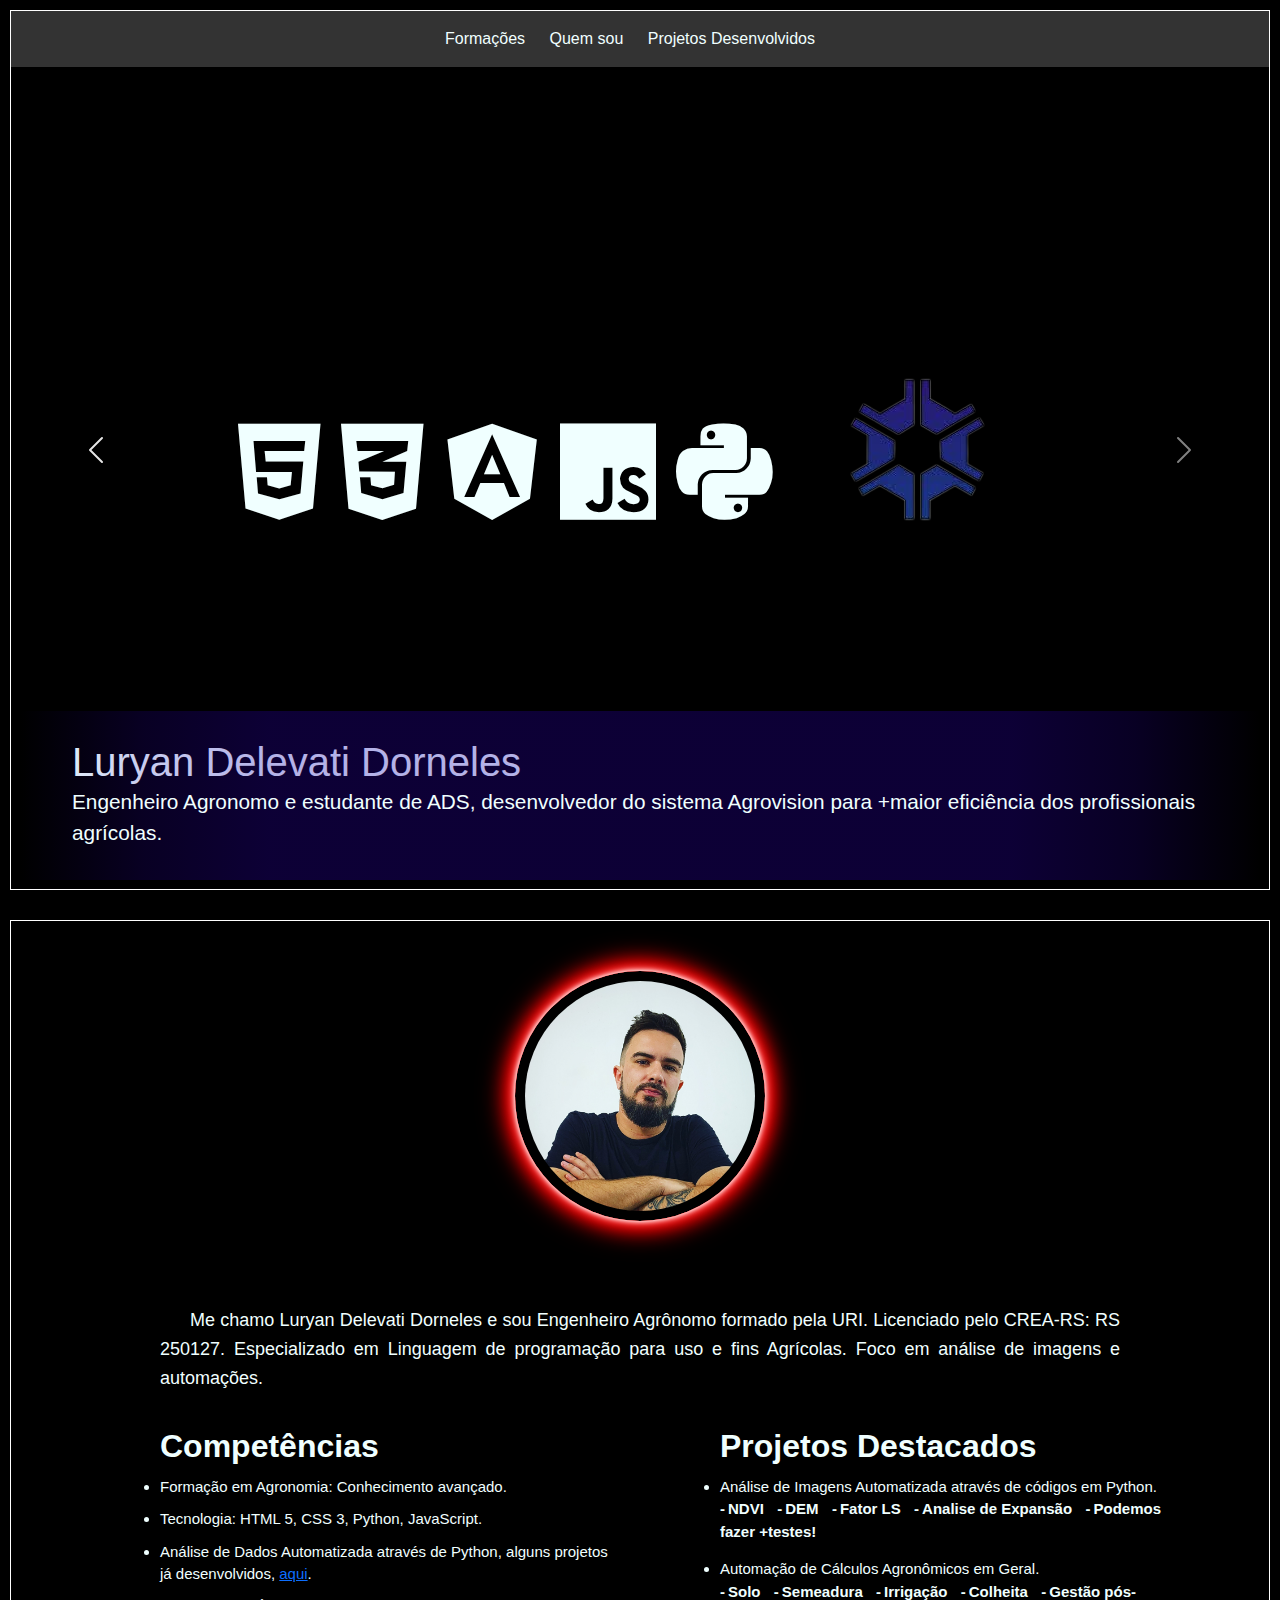
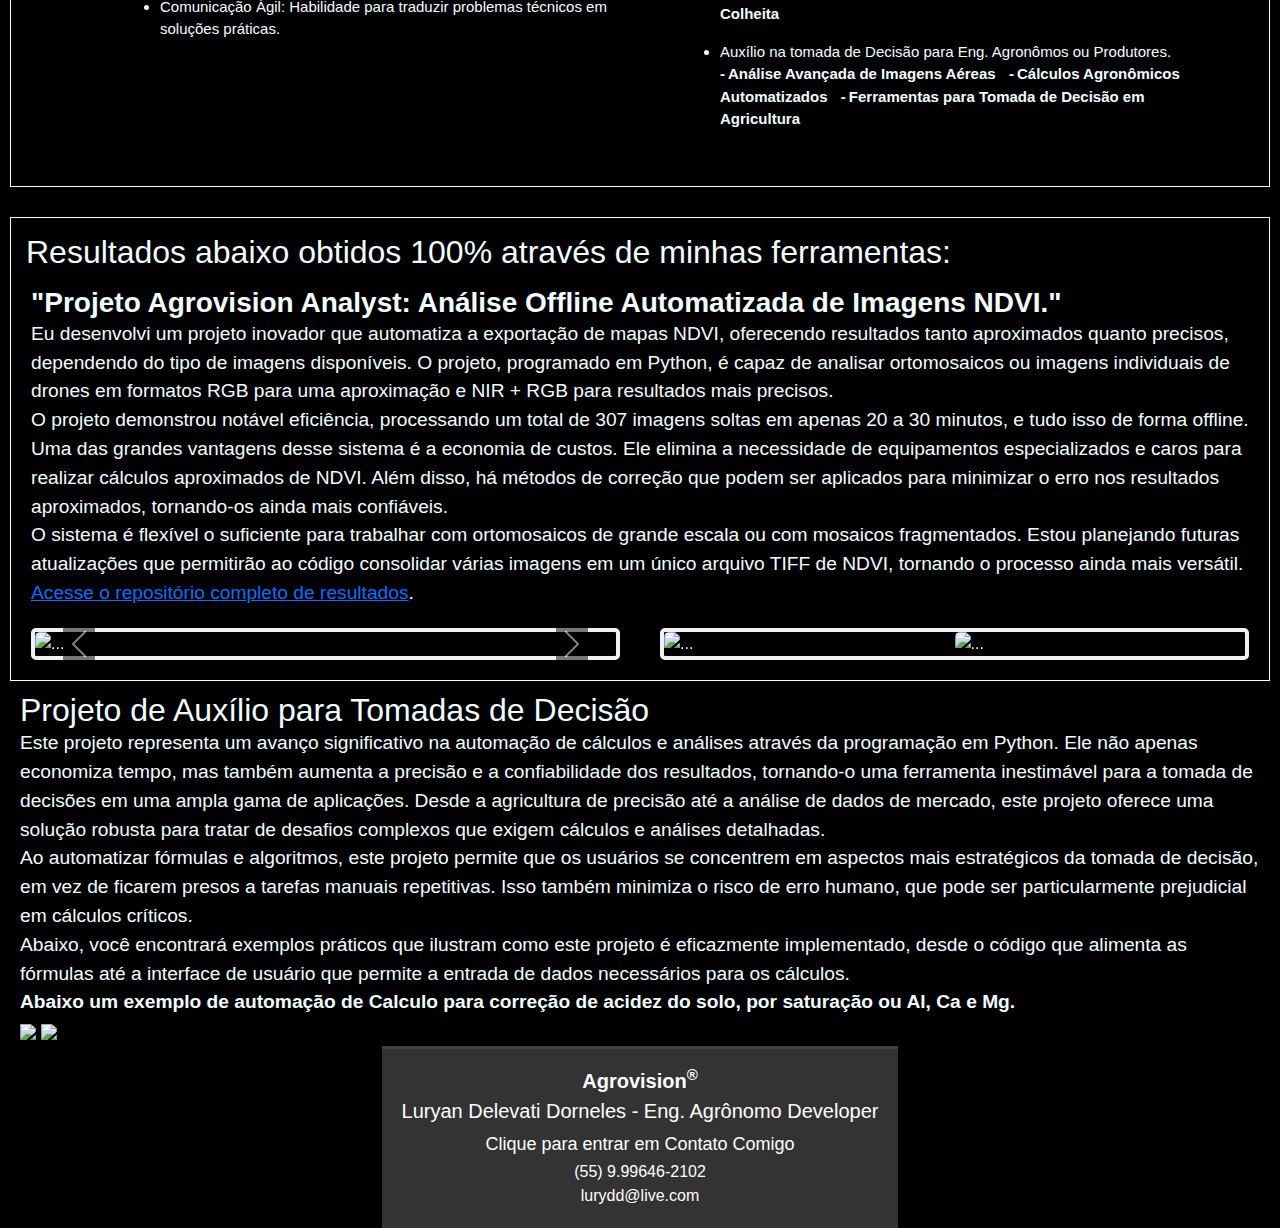
==== index.html @ 4eb5f9bc "mmm" ====
<!-- index.htlm -->
<!DOCTYPE html>
<html lang="pt-BR">
  <head>
    <meta charset="UTF-8" />
    <meta name="viewport" content="width=device-width, initial-scale=1.0" />
    <link
      rel="stylesheet"
      href="https://cdnjs.cloudflare.com/ajax/libs/font-awesome/6.0.0-beta3/css/all.min.css"
    />
    <link
      href="https://cdn.jsdelivr.net/npm/bootstrap@5.1.0/dist/css/bootstrap.min.css"
      rel="stylesheet"
    />
    <link rel="stylesheet" href="style.css" />

    <title>Luryan Delevati - Portfólio</title>
  </head>
  <body>
    <div class="page-one"></div>

    <div class="windowline">
      <header>
        <nav>
          <ul>
            <li><a href="#sobre" class="scroll-link">Formações</a></li>
            <li><a href="#project" class="scroll-link">Quem sou</a></li>
            <li><a href="#contact" class="scroll-link">Projetos Desenvolvidos</a></li>

          </ul>
        </nav>
      </header>

      <section>
        <div class="icon-container">
          <i class="fab fa-html5 icon-neon"></i>
          <i class="fab fa-css3-alt icon-neon"></i>
          <i class="fab fa-angular icon-neon"></i>
          <i class="fab fa-js icon-neon"></i>
          <i class="fa-brands fa-python icon-neon"></i>
          <img
            src="./img/agronomia2-removebg-preview.png"
            class="icon-neon img-icon specific-img"
          />
        </div>
      </section>

       <section id="sobre" class="text-section">
        <div class="apresentacao">
          <h1>Luryan Delevati Dorneles</h1>
          <p>
            Engenheiro Agronomo e estudante de ADS, desenvolvedor do sistema
            Agrovision para +maior eficiência dos profissionais agrícolas.
          </p>
          <div class="neon-wave"></div>
        </div>
      </section> 

    </div>

    <div class="windowline2" id="project">
        <div class="fotoLuryan">
            <img src="./img/IMG_20230815_183942_666.jpg" alt="" />
        </div>
        <section id="section-below">

            <div>
            <div class="nome">
              <h2 style="font-weight: bold;">Luryan Delevati Dorneles</h2>
            </div>
                <p>Me chamo Luryan Delevati Dorneles e sou Engenheiro Agrônomo formado pela URI. Licenciado pelo CREA-RS: RS 250127. Especializado em Linguagem de programação para uso e fins Agrícolas. Foco em análise de imagens e automações.</p>
            </div>
        
            <div class="midclass">
                <div class="columntext">
                    <h2 style="font-weight: bold;">Competências</h2>
                    <ul>
                        <li>Formação em Agronomia: Conhecimento avançado.</li>
                        <li>Tecnologia: HTML 5, CSS 3, Python, JavaScript.</li>
                        <li>Análise de Dados Automatizada através de Python, alguns projetos já desenvolvidos, <a href="#imageCarousel" class="scroll-link">aqui</a>.</li>
                        <li>Comunicação Ágil: Habilidade para traduzir problemas técnicos em soluções práticas.</li>
                    </ul>
                </div>

                <div class="columntext2">
                    <h2 style="font-weight: bold;">Projetos Destacados</h2>
                    <ul>
                        <li>Análise de Imagens Automatizada através de códigos em Python.</li>
                            <div class="sublist">        
                                <ul>
                                        <li>NDVI</li>
                                        <li>DEM</li>
                                        <li>Fator LS</li>
                                        <li>Analise de Expansão</li>
                                        <li>Podemos fazer +testes!</li>
                                    </ul>
                            </div>        
                        <li>Automação de Cálculos Agronômicos em Geral.</li>
                            <div class="sublist">
                                <ul>
                                    <li>Solo</li>
                                    <li>Semeadura</li>
                                    <li>Irrigação</li>
                                    <li>Colheita</li>
                                    <li>Gestão pós-Colheita</li>
                                </ul>
                            </div>
                        <li>Auxílio na tomada de Decisão para Eng. Agronômos ou Produtores.</li>
                        <div class="sublist">
                            <ul>
                                <li>Análise Avançada de Imagens Aéreas</li>
                                <li>Cálculos Agronômicos Automatizados</li>
                                <li>Ferramentas para Tomada de Decisão em Agricultura</li>
                            </ul>
                        </div>
                    </ul>
                </div>    
            </div>
          
        </section>
    </div>

    <div class="windowLine3">
      <h2>Resultados abaixo obtidos 100% através de minhas ferramentas:</h2>

      <div class="descricaoprojeto">
        <h3 style="font-weight: bold;">"Projeto Agrovision Analyst: Análise Offline Automatizada de Imagens NDVI."</h3>
        <p>Eu desenvolvi um projeto inovador que automatiza a exportação de mapas NDVI, oferecendo resultados tanto aproximados quanto precisos, dependendo do tipo de imagens disponíveis. O projeto, programado em Python, é capaz de analisar ortomosaicos ou imagens individuais de drones em formatos RGB para uma aproximação e NIR + RGB para resultados mais precisos.</p>

        <p>O projeto demonstrou notável eficiência, processando um total de 307 imagens soltas em apenas 20 a 30 minutos, e tudo isso de forma offline.</p>
        
        <p>Uma das grandes vantagens desse sistema é a economia de custos. Ele elimina a necessidade de equipamentos especializados e caros para realizar cálculos aproximados de NDVI. Além disso, há métodos de correção que podem ser aplicados para minimizar o erro nos resultados aproximados, tornando-os ainda mais confiáveis.</p>
        
        <p>O sistema é flexível o suficiente para trabalhar com ortomosaicos de grande escala ou com mosaicos fragmentados. Estou planejando futuras atualizações que permitirão ao código consolidar várias imagens em um único arquivo TIFF de NDVI, tornando o processo ainda mais versátil. <a href="https://1drv.ms/f/s!ApEcshiXArUG8mQANxQaYT2BWKyz?e=91XQ3Z" target="_blank" class="repository-link">Acesse o repositório completo de resultados</a>.</p></p>
        
      </div>

      <div class="carousel-container">
        <!-- CAROUSEL1 -->
        <div id="imageCarousel" class="carousel slide carousel-fade" data-bs-ride="carousel">
          <div class="carousel-inner">
            <!-- Imagens do Carousel 1 -->
            <div class="carousel-item active">
              <img src="https://onedrive.live.com/embed?resid=6B5029718B21C91%2114961&authkey=%21ACeH_LbEFxpsjGw&width=1984&height=1322" class="d-block w-100" alt="...">
              <div class="carousel-caption d-none d-md-block">
                <h5>Projeto Agrovision Analyst - Análise de NDVI Offline</h5>
              </div>
            </div>
            <div class="carousel-item">
              <img src="https://onedrive.live.com/embed?resid=6B5029718B21C91%2112349&authkey=%21AAh_aT6b6WyTnAA&width=5472&height=3648" class="d-block w-100" alt="...">
              <div class="carousel-caption d-none d-md-block">
                <h5>Projeto Agrovision Analyst - Análise de NDVI Offline</h5>
              </div>
            </div>
            
            <!-- Imagens do Carousel 2 agora adicionadas ao Carousel 1 -->
            <div class="carousel-item">
              <img src="https://onedrive.live.com/embed?resid=6B5029718B21C91%2114716&authkey=%21ACeH_LbEFxpsjGw&width=1984&height=1322" class="d-block w-100" alt="...">
              <div class="carousel-caption d-none d-md-block">
                <h5>Projeto Agrovision Analyst - Análise de NDVI Offline</h5>
              </div>
            </div>
            <div class="carousel-item">
              <img src="https://onedrive.live.com/embed?resid=6B5029718B21C91%2112432&authkey=%21AIEg3n6y54UBEJ0&width=5472&height=3648" class="d-block w-100" alt="...">
              <div class="carousel-caption d-none d-md-block">
                <h5>Projeto Agrovision Analyst - Análise de NDVI Offline</h5>
              </div>
            </div>
          </div>
    
          <!-- Botões de Controle -->
          <button class="carousel-control-prev" type="button" data-bs-target="#imageCarousel" data-bs-slide="prev">
            <span class="carousel-control-prev-icon" aria-hidden="true"></span>
            <span class="visually-hidden">Previous</span>
          </button>
          <button class="carousel-control-next" type="button" data-bs-target="#imageCarousel" data-bs-slide="next">
            <span class="carousel-control-next-icon" aria-hidden="true"></span>
            <span class="visually-hidden">Next</span>
          </button>
        </div>
    
        <!-- CAROUSEL2 (agora vazio para você adicionar novas imagens) -->
        <div id="imageCarousel2" class="carousel slide carousel-fade" data-bs-ride="carousel">
          <div class="carousel-inner">
            <div class="carousel-item active">
              <div class="d-flex align-items-center justify-content-center" style="height: 100%;">
                <img src="https://onedrive.live.com/embed?resid=6B5029718B21C91%2115030&authkey=%21AILgjUgndbV0l1U&width=427&height=280" class="d-block w-50" alt="...">
                <img src="https://onedrive.live.com/embed?resid=6B5029718B21C91%2115029&authkey=%21AKcJC5Lr8FjlI30&width=570&height=526" class="d-block w-50" alt="...">
              </div>
              <div class="carousel-caption d-none d-md-block">
                <h5>Projeto Auxilio para Tomadas de Decisão</h5>
              </div>
            </div>
          </div>
        </div>


    </div>
          <button
            class="carousel-control-prev"
            type="button"
            data-bs-target="#imageCarousel2"
            data-bs-slide="prev"
          >
            <span class="carousel-control-prev-icon" aria-hidden="true"></span>
            <span class="visually-hidden">Previous</span>
          </button>
          <button
            class="carousel-control-next"
            type="button"
            data-bs-target="#imageCarousel2"
            data-bs-slide="next"
          >
            <span class="carousel-control-next-icon" aria-hidden="true"></span>
            <span class="visually-hidden">Next</span>
          </button>
        </div>
      </div>



      <section class="descricaoprojeto2">
        <h2>Projeto de Auxílio para Tomadas de Decisão</h2>
        
        <p>Este projeto representa um avanço significativo na automação de cálculos e análises através da programação em Python. Ele não apenas economiza tempo, mas também aumenta a precisão e a confiabilidade dos resultados, tornando-o uma ferramenta inestimável para a tomada de decisões em uma ampla gama de aplicações. Desde a agricultura de precisão até a análise de dados de mercado, este projeto oferece uma solução robusta para tratar de desafios complexos que exigem cálculos e análises detalhadas.</p>

        <p>Ao automatizar fórmulas e algoritmos, este projeto permite que os usuários se concentrem em aspectos mais estratégicos da tomada de decisão, em vez de ficarem presos a tarefas manuais repetitivas. Isso também minimiza o risco de erro humano, que pode ser particularmente prejudicial em cálculos críticos.</p>
        
        <p>Abaixo, você encontrará exemplos práticos que ilustram como este projeto é eficazmente implementado, desde o código que alimenta as fórmulas até a interface de usuário que permite a entrada de dados necessários para os cálculos.</p>
        
        <p style="font-weight: bold;">Abaixo um exemplo de automação de Calculo para correção de acidez do solo, por saturação ou Al, Ca e Mg.</p>
     
        <img src="https://onedrive.live.com/embed?resid=6B5029718B21C91%2115030&authkey=%21AILgjUgndbV0l1U&width=427&height=280">
        <img src="https://onedrive.live.com/embed?resid=6B5029718B21C91%2115029&authkey=%21AKcJC5Lr8FjlI30&width=570&height=526" >

      </section>
      </div>

      <footer>
        <div class="footer-container" id="footer-container">
            <div class="project-name">
                <h1>Agrovision<sup>®</sup></h1>
                <p>Luryan Delevati Dorneles - Eng. Agrônomo Developer</p>
            </div>
            <div class="columntext3">
                <h2>Clique para entrar em Contato Comigo</h2>
                <ul>
                    <li><a href="https://api.whatsapp.com/send?phone=55996462102" target="_blank">(55) 9.99646-2102</a></li>
                    <li><a href="mailto:lurydd@live.com">lurydd@live.com</a></li>
                </ul>
                <div id="contact"></div>
            </div>
        </div>
    </footer>
    
    <script src="https://cdn.jsdelivr.net/npm/bootstrap@5.1.0/dist/js/bootstrap.bundle.min.js"></script>
    <script src="main.js"></script>
  </body>
</html>
---- style.css ----
/* style.css */
/* Reset de Estilos para Normalização */
body,
h1,
h2,
h3,
p,
ul,
li {
  margin: 0;
  padding: 0;
  box-sizing: border-box;
}

body {
  font-family: Arial, sans-serif;
  background-color: #000000;
  color: azure;
  margin: 0;
  padding: 0;
  display: flex;
  flex-direction: column;
  align-items: center;
  /*   overflow: hidden; */
}

header {
  background-color: #333;
  color: azure;
  text-align: center;
  padding: 1rem 0;
}

nav ul {
  list-style: none;
}

nav ul li {
  display: inline;
  margin-right: 20px;
}

nav ul li a {
  text-decoration: none;
  color: azure;
}

/* WINDOWLINE DA PAGINA 1 */
.windowline {
  margin: 10px;
  border: 1px solid #fff;
  box-sizing: border-box;
  width: calc(100% - 20px);
  height: calc(100vh - 20px);
  overflow: hidden;
}

/* ICONES */
.icon-container {
  display: flex;
  justify-content: center;
  align-items: center;
  height: calc(100vh - 40px);
}

.icon-neon {
  animation: neon-glow-icons 1.5s ease-in-out infinite alternate;
  font-size: 110px;
  margin: 10px;
  margin-bottom: 60px;
}

@keyframes neon-glow-icons {
  from {
    filter: drop-shadow(0 0 5px #fff) drop-shadow(0 0 10px red)
      drop-shadow(0 0 15px red) drop-shadow(0 0 20px red);
  }
  to {
    filter: drop-shadow(0 0 2px #fff) drop-shadow(0 0 5px red)
      drop-shadow(0 0 10px red) drop-shadow(0 0 10px red);
  }
}

/* TEXTO E EFEITO AZUL */
#sobre {
  font-size: 1.3em;
  position: absolute;
  bottom: 20px;
  left: 20px;
  padding: 2rem;
  width: calc(100% - 40px);
}

.page-one {
  display: flex;
  flex-direction: column;
}

.windowline,
#sobre {
  flex-grow: 1; 
}

.text-section {
  position: relative;
  display: flex;
  align-items: flex-end;
  justify-content: flex-start;
  padding: 2rem;
  overflow: hidden;
  box-sizing: border-box;
}

.text-section h2,
.text-section p {
  position: relative;
  z-index: 2;
}

.neon-wave {
  position: absolute;
  box-sizing: border-box;
  top: 5px;
  left: 0;
  width: 100%;
  height: 100%;
  background: linear-gradient(
    to right,
    rgba(42, 0, 178, 0),
    rgba(42, 0, 178, 0.2) 10%,
    rgba(42, 0, 178, 0.3) 20%,
    rgba(42, 0, 178, 0.3) 80%,
    rgba(42, 0, 178, 0.2) 90%,
    rgba(42, 0, 178, 0)
  );
  animation: neon-move 5s ease-in-out infinite;
  z-index: 1;
}

@keyframes neon-move {
  0% {
    transform: translateX(-100%);
  }
  100% {
    transform: translateX(100%);
  }
}

.apresentacao {
  z-index: 1;
  text-align: left;
  margin-left: 20px;
  margin-right: 20px;
  overflow: hidden;
}

/* SECTION E WINDOWLINE2 DA PAGINA 2 */
.windowline2 {
  margin: 20px;
  border: 1px solid #fff;
  box-sizing: border-box;
  width: calc(100% - 20px);
  height: auto;
  overflow: visible;
}
.nome{
  align-items: center;
  display: flex;
  justify-content: space-around;
}

#section-below {
  padding: 20px;
  max-width: 1000px;
  margin: auto;
  font-size: 18px;
}

#section-below p {
  padding: 15px 0;
  line-height: 1.6;
  text-align: justify;
  text-indent: 30px;
}
#section-below ul {
  margin-bottom: 15px;
}

.fotoLuryan {
  display: flex;
  justify-content: center;
  align-items: center;
}

.fotoLuryan img {
  max-width: 250px;
  border-radius: 12px;
  padding: 10px;
  border-radius: 150px;
  margin-top: 50px;
  margin-bottom: 50px;
  box-shadow: 0 0 5px #fff, 0 0 10px #fff, 0 0 15px red, 0 0 20px red,
    0 0 25px red, 0 0 30px red, 0 0 35px red;
}

.midclass {
    display: flex;
    justify-content: space-between;
    font-size: 22px;
}

.columntext {
    flex: 1;
    min-width: calc(50% - 20px);  
    margin-top: 20px;
    margin-bottom: 20px;
}

.columntext2 {
    flex: 1;
    min-width: calc(50% - 20px);  
    margin-top: 20px;
    margin-bottom: 20px;
    margin-left: 100px;
    font-size: 1em;
}

.columntext li, .columntext2 li {
    margin-top: 10px;
    font-size: 15px;
}

.sublist {
    font-size: 12px;  
    list-style-type: none;  
    font-weight: bold;
}

.sublist li {
    display: inline;  
    margin-right: 10px;  
    font-size: 15px;
}

.sublist li::before {
    content: '-';  
    margin-right: 3px;  
}

.columntext3 {
    display: grid;
    place-items: center;
    margin: 0;
      }

.columntext3 h2 p ul li {
    margin: 0;
  }
.columntext3 h2 {
    margin-bottom: 0;
  }
      

/* .outputgit {
    justify-content: center;
    display: flex;
    align-items: flex-end;
    padding: 100px;
    margin-left: 10px;
} */

/* WINDOWLINE3 */
.windowLine3 {
  margin: 10px;
  border: 1px solid #fff;
  box-sizing: border-box;
  width: calc(100% - 20px);
  height: calc(100% - 20px);
  overflow: hidden;
}
.windowLine3 h2 {
  margin: 15px;
}
.carousel-inner img {
  border-radius: 5px;
}
.carousel-inner img.carousel-image {
  box-shadow: 0 4px 8px rgba(0, 0, 0, 0.1);
}

.carousel-control-prev-icon,
.carousel-control-next-icon {
  background-color: black;
  padding: 5px;
}

#imageCarousel,
#imageCarousel2 {
    border: 4px solid #f1f1f1;
    border-radius: 5px; 
    box-shadow: 0 4px 8px rgba(0, 0, 0, 0.1);
     width: 50%; 
    margin: 20px;
  }
    

.carousel-control-prev-icon:hover,
.carousel-control-next-icon:hover {
  background-color: grey;
}

.carousel-container {
  display: flex;
  justify-content: space-between;
}

.descricaoprojeto {
    margin-top: 20px;
    font-size: 1.2em;
    margin: auto 20px;
  }

  /* imagens */
  .descricaoprojeto2 {
    margin-top: 20px;
    font-size: 1.2em;
    margin: auto 20px;
  }

  

/* RODAPÉ */
footer {
  background-color: #333;
  color: white;
  padding: 0;
  text-align: center;
  border-top: 3px solid #444;
  max-width: 100%; 
}

.footer-container {
  display: flex;
  flex-direction: column;
  align-items: center;
  padding: 20px;
  cursor: pointer;
  transition: background-color 0.3s ease;
  width: 100%;
}

.footer-container:hover {
  background-color: #434343; 
}

.project-name h1 {
  margin: 0;
  font-size: 20px; 
  font-weight: 600; 
}

.project-name p {
  margin: 3px 0;  
  font-size: 20px;  
}

.columntext3 h2 {
  margin: 5px 0;
  font-size: 18px; 
}

.columntext3 ul {
  list-style: none;
  padding: 0;
  margin: 0; 
}

.columntext3 ul li a {
  color: white;
  text-decoration: none;
  padding: 5px;  
  border-radius: 3px;
}

.columntext3 ul li a:hover {
  text-decoration: none;
  background-color: #555;
}


/* MEDIA QUERIES */

@media (max-width: 1024px) {
  body {
    font-size: 14px;
  }
  .icon-neon {
    font-size: 80px;
  }
  nav ul li {
    margin-right: 10px;
  }
  #section-below p {
    margin-right: 20px;
  }
  .text-section {
    overflow: hidden;
  }
}
@media (min-width: 769px) {
 .nome {
  display: none;
 }
}
@media (max-width: 768px) {
  body {
    font-size: 12px;
  }
  .icon {
    margin: 10px;
  }
  .icon-neon {
    font-size: 60px;
    margin-top: 20px;
  }
  nav ul li {
    display: block;
    margin-right: 0;
    margin-bottom: 10px;
  }
  #section-below p {
    margin-right: 20px;
    margin-top: 20px;
  }
  .text-section {
    overflow: hidden;
    font-size: 1.5em;
  }
  .windowline h2,
  .windowline p,
  .windowline2 h2,
  .windlowline2 {
    margin: 10px;
  }
  .image-container {
    flex-direction: column;
    align-items: center;
  }
  .image-wrapper {
    width: 100%;
  }
  .image-item {
    width: 100%;
  }
}

@media (max-width: 700px) {
    .icon-container {
      display: flex;
      justify-content: center;
      align-items: center;
      height: calc(100vh - 40px);
      margin-top: 10px;
      z-index: 1; 
      position: relative; 
    }
    .text-section {
      padding: 1rem;
      z-index: 2; 
      position: relative; 
      display:none;
    }
  .icon-neon {
    animation: neon-glow-icons 1.5s ease-in-out infinite alternate;
    font-size: 130px;
    margin-bottom: 250px;
  }

  .img-icon {
    animation: neon-glow-icons 1.5s ease-in-out infinite alternate;
    width: 300px;
    margin-bottom: 200px;
  }
  .icon-neon {
    font-size: 27vw;
  }

  .neon-wave {
    margin-top: 20px;
    display:none;
  }
  .midclass {
    display: block;
}
.columntext1 {
  margin-left: 20px;
}

.columntext2 {
  margin: 0 auto;
}
.carousel-container {
  display: flex;
  flex-direction: column;
  align-items: center;
}
#imageCarousel,
#imageCarousel2 {
  width: 100%;
}
.image-container {
  flex-direction: column;
  align-items: center;
}
.image-wrapper {
  width: 100%;
}
.image-item {
  width: 100%;
}
}

@media (max-width: 550px) {
    .text-section {
      padding: 1rem;
      z-index: 2;
      position: relative;
      display: none;
    }
    #sobre {
      display: none;
    }

    .icon-neon {
        animation: neon-glow-icons 1.5s ease-in-out infinite alternate;
        font-size: 10em;
        margin-bottom: 250px;
    }
    .neon-wave{
      display: none;
    }

    .img-icon {
        animation: neon-glow-icons 1.5s ease-in-out infinite alternate;
        width: 2em;
        margin-bottom: 200px;
    }
    .icon-container {
      display: flex;
      justify-content: center;
      align-items: center;
      height: calc(100vh - 40px);
      margin-top: 10px;
      z-index: 1; 
      position: relative; 
      }
    .midclass {
        display: block;
    }
    .columntext1 {
      margin-left: 20px; 
    }
    
    .columntext2 {
      margin: 0 auto; 
    }
    .carousel-container {
      display: flex;
      flex-direction: column;
      align-items: center;
  }
    #imageCarousel,
    #imageCarousel2 {
      width: 100%;
}
.image-container {
  flex-direction: column;
  align-items: center;
}
.image-wrapper {
  width: 100%;
}
.image-item {
  width: 100%;
}
}

@media (max-height: 420px) {
  /* Estilos para telas com altura máxima de 300px */
  .icon-container {
    display: flex;
    justify-content: space-between;
    align-items: center;
    height: calc(100vh - 40px);
    margin-top: 10px;
    margin-bottom: 10px;
    position: relative; 
  }
  #sobre {
    display: none;
  }
  .text-section{
    z-index: 0;
    display: none;
  }
  .apresentacao {
    margin-top: 20px;
  }
  .neon-wave {
    margin-top: 60px;
    display: none;
  }
  .midclass {
    display: block;
  }
  .columntext1 {
    margin-left: 20px; 
  }
  
  .columntext2 {
    margin: 0 auto; 
  }
  .carousel-container {
    display: flex;
    flex-direction: column;
    align-items: center;
}
  #imageCarousel,
  #imageCarousel2 {
    width: 100%;
}
.image-container {
  flex-direction: column;
  align-items: center;
}
.image-wrapper {
  width: 100%;
}
.image-item {
  width: 100%;
}
}
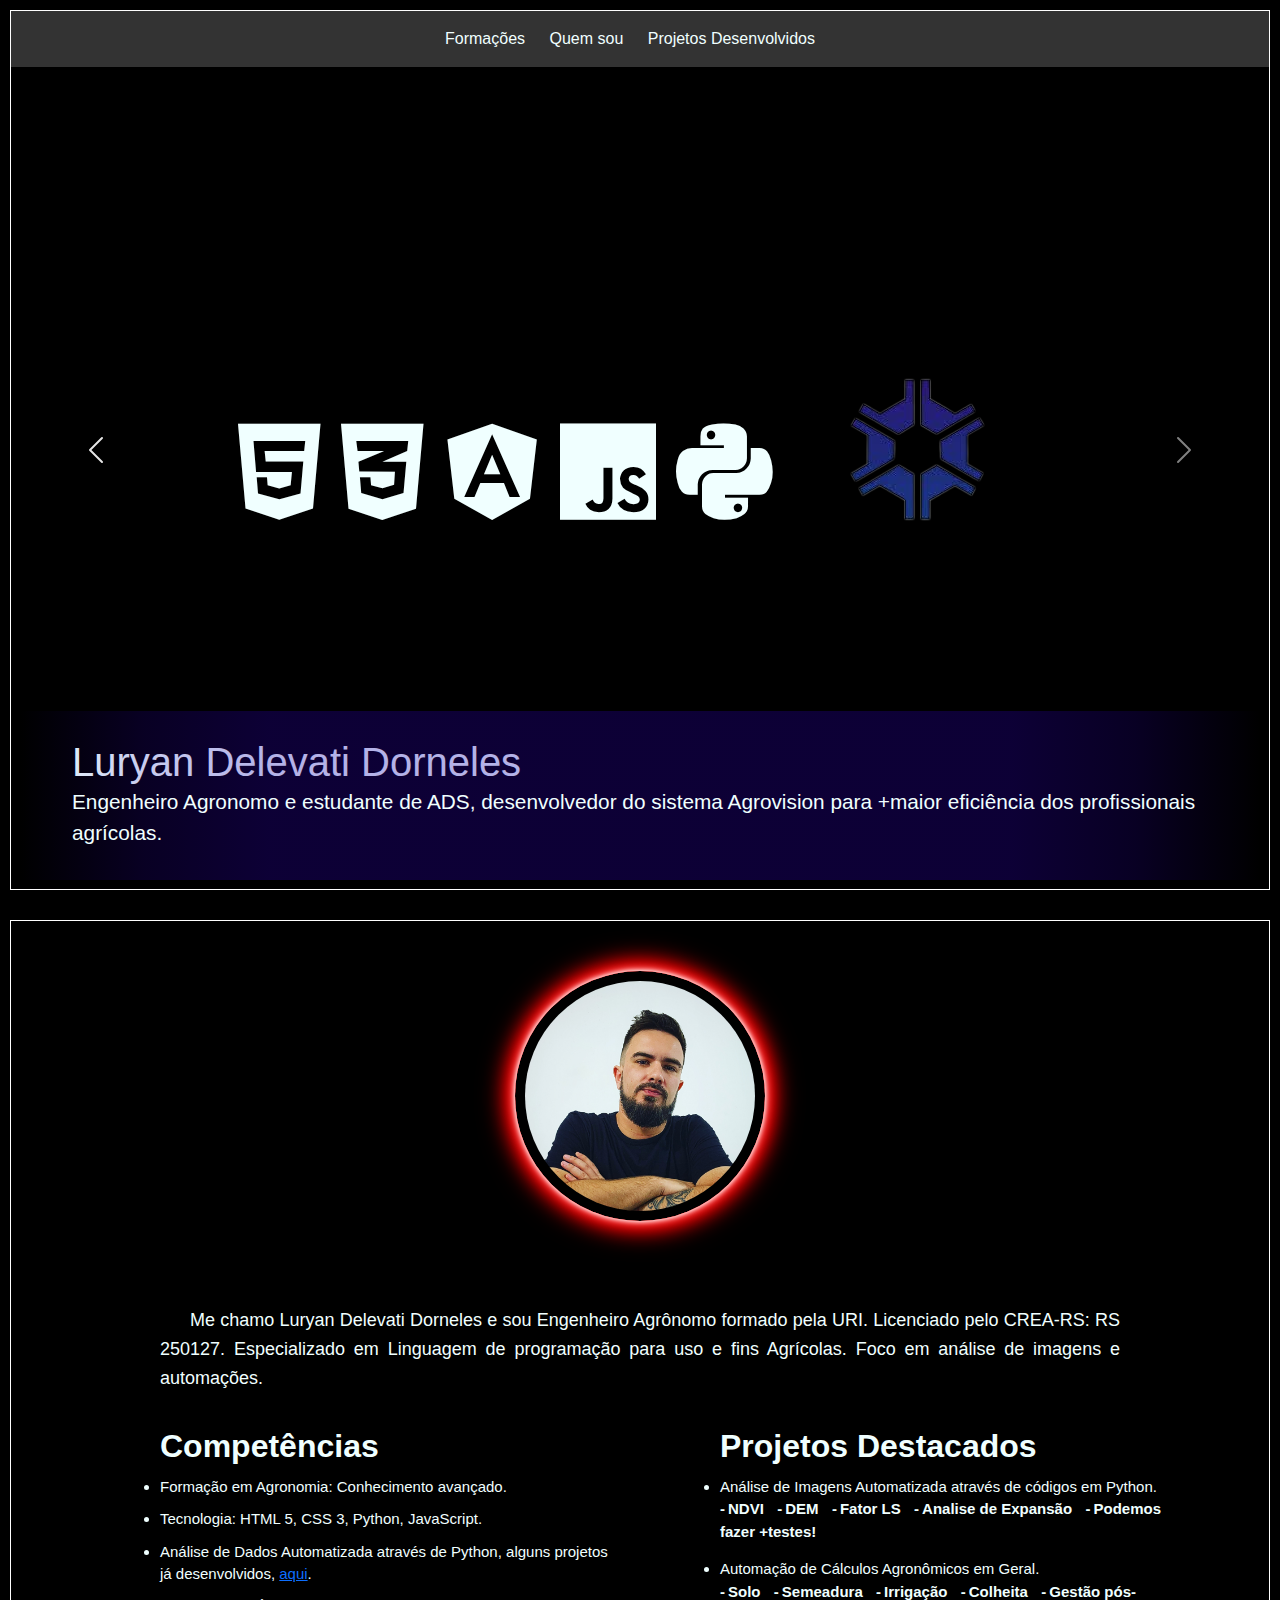
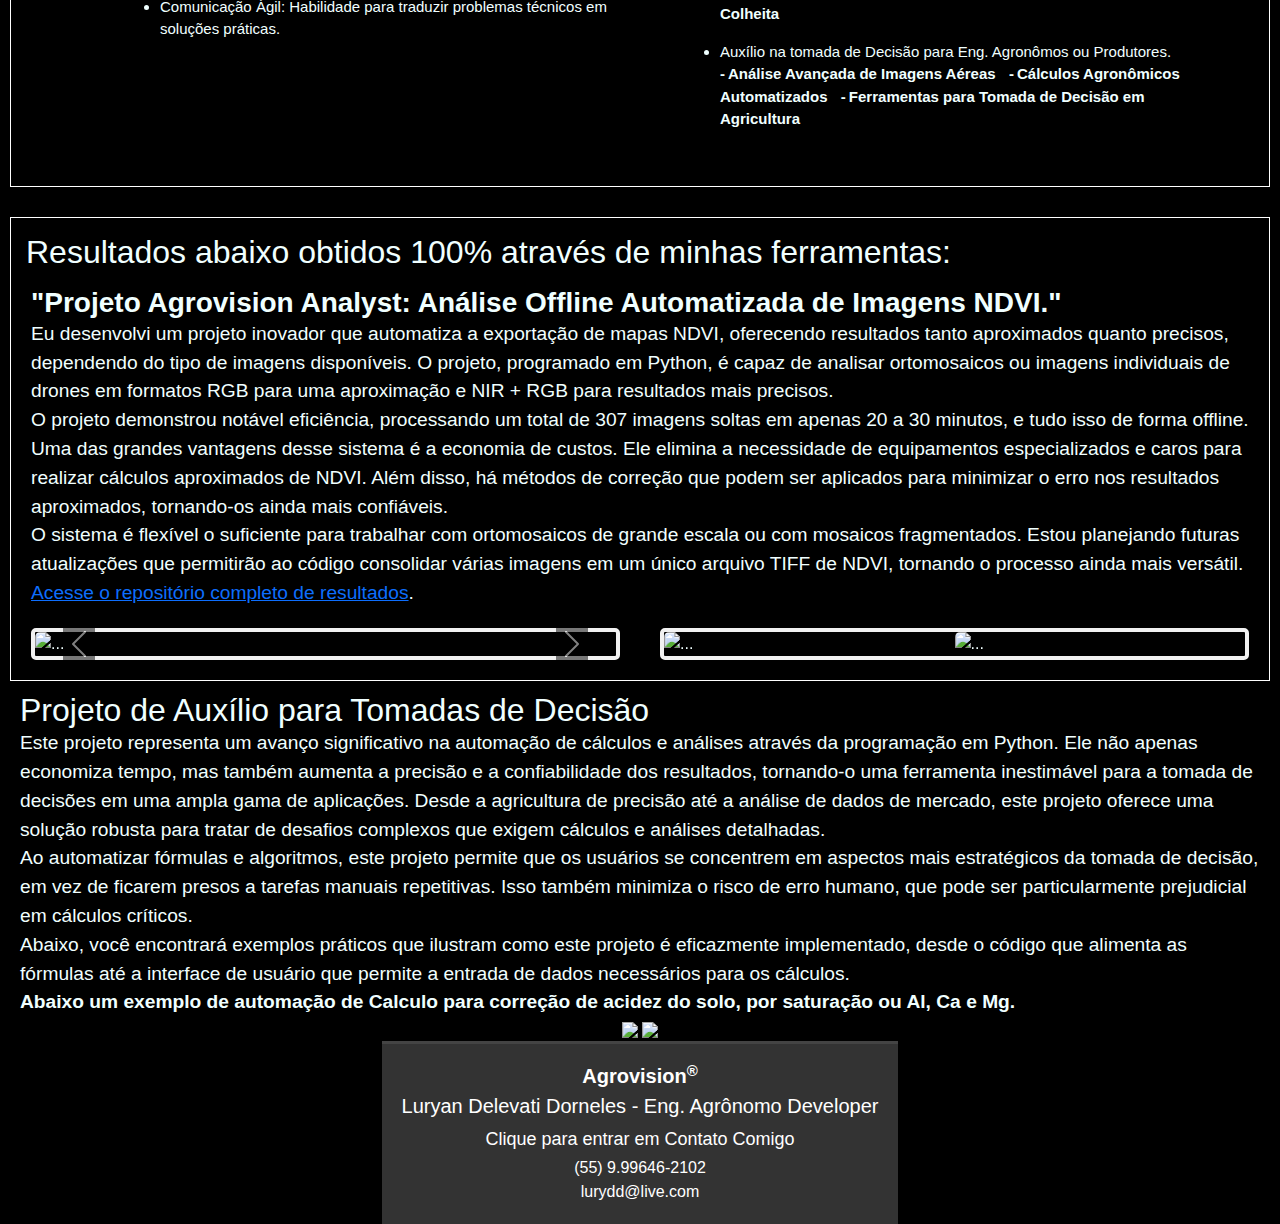
==== commit 0f5539fa: "mmm" ====
--- a/index.html
+++ b/index.html
@@ -229,11 +229,13 @@
         <p>Abaixo, você encontrará exemplos práticos que ilustram como este projeto é eficazmente implementado, desde o código que alimenta as fórmulas até a interface de usuário que permite a entrada de dados necessários para os cálculos.</p>
         
         <p style="font-weight: bold;">Abaixo um exemplo de automação de Calculo para correção de acidez do solo, por saturação ou Al, Ca e Mg.</p>
-     
+    
+      </section>
+      </div>
+
+      <div>
         <img src="https://onedrive.live.com/embed?resid=6B5029718B21C91%2115030&authkey=%21AILgjUgndbV0l1U&width=427&height=280">
         <img src="https://onedrive.live.com/embed?resid=6B5029718B21C91%2115029&authkey=%21AKcJC5Lr8FjlI30&width=570&height=526" >
-
-      </section>
       </div>
 
       <footer>
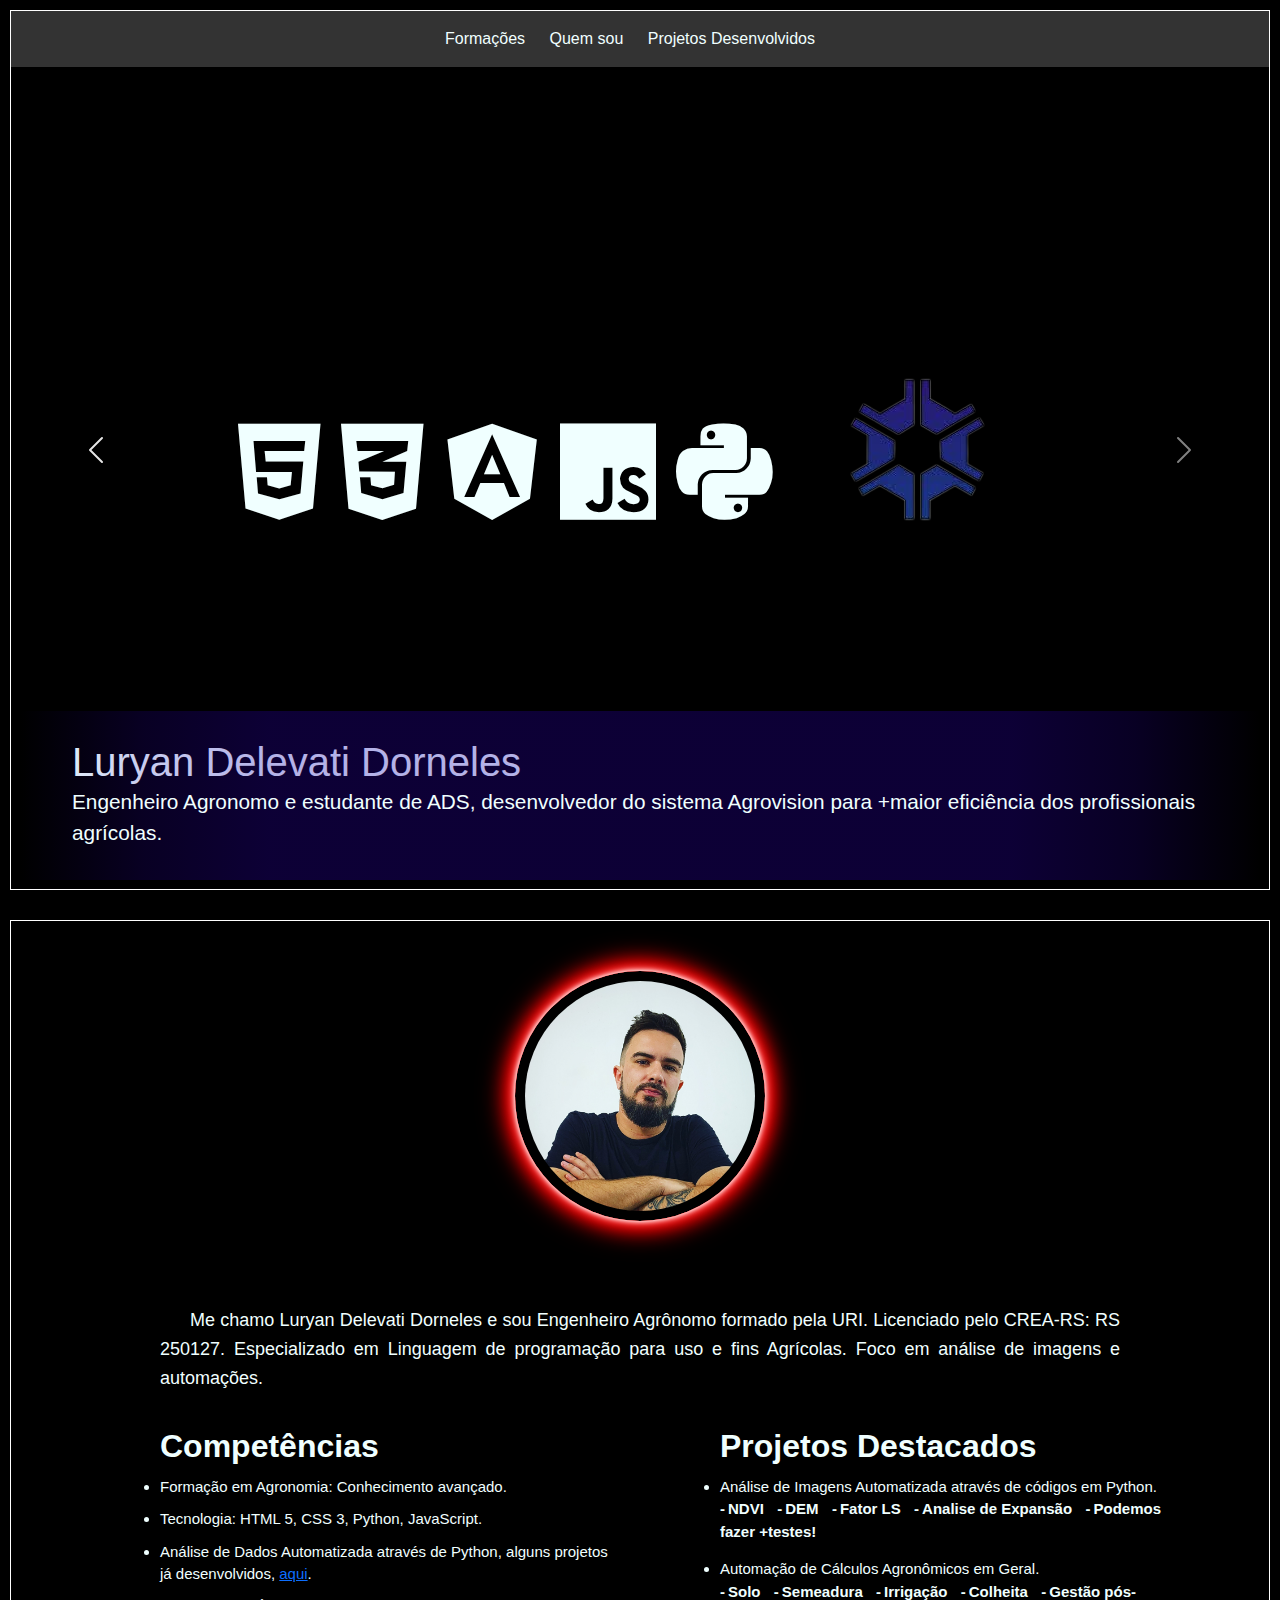
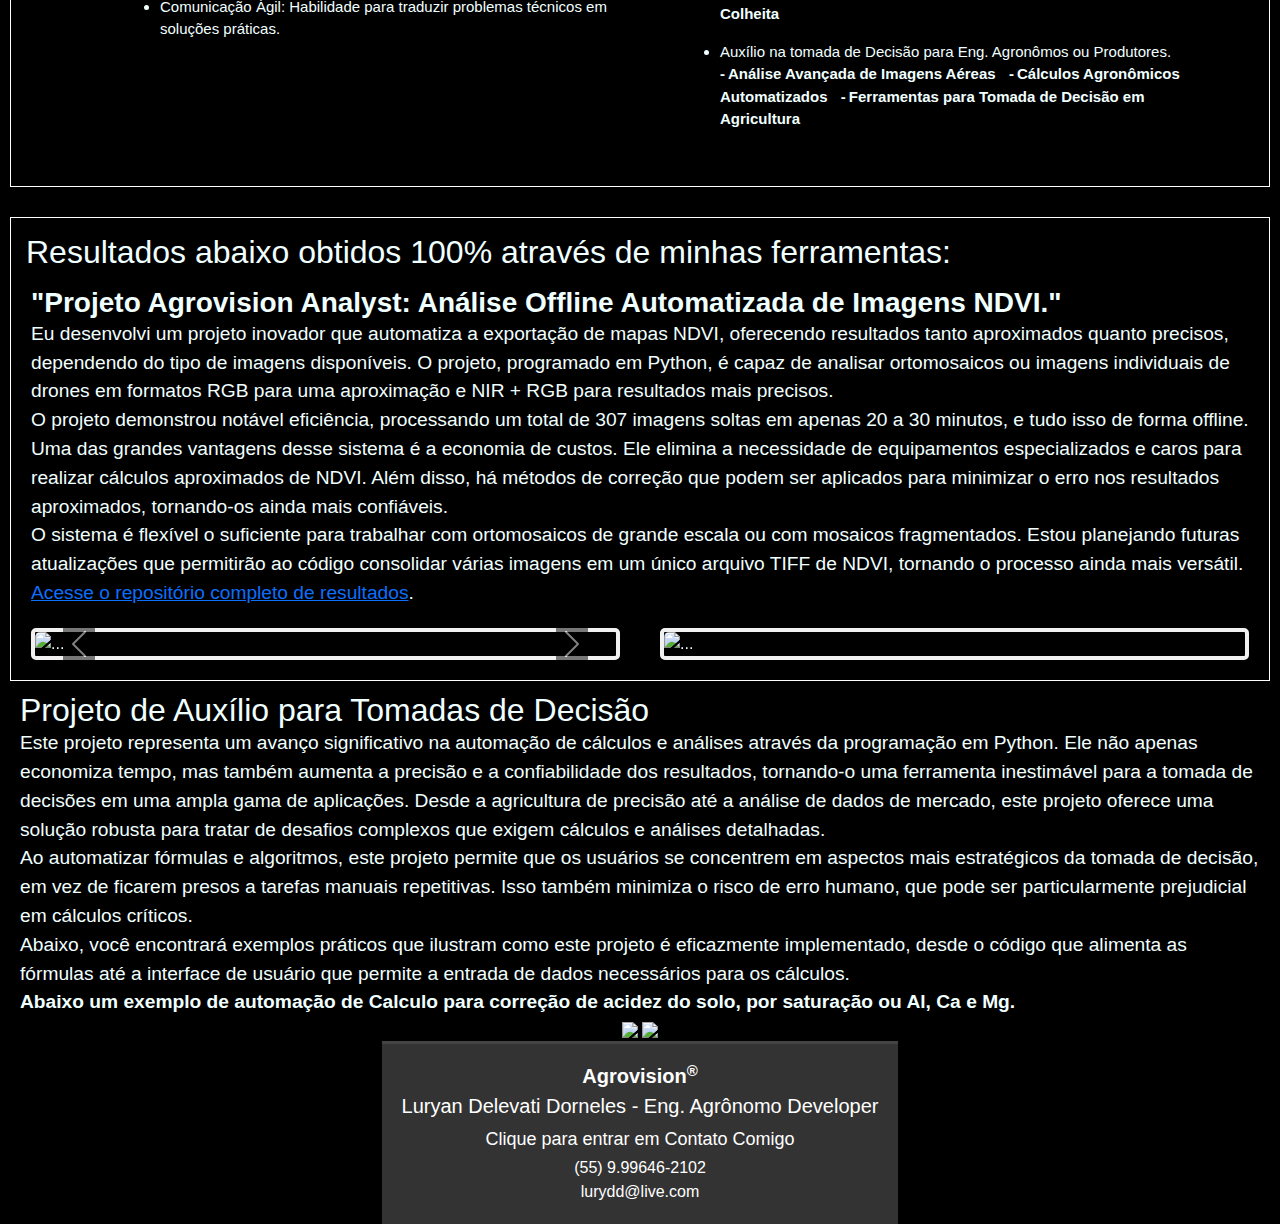
==== commit a14b9f32: "aaaab" ====
--- a/index.html
+++ b/index.html
@@ -152,20 +152,6 @@
                 <h5>Projeto Agrovision Analyst - Análise de NDVI Offline</h5>
               </div>
             </div>
-            
-            <!-- Imagens do Carousel 2 agora adicionadas ao Carousel 1 -->
-            <div class="carousel-item">
-              <img src="https://onedrive.live.com/embed?resid=6B5029718B21C91%2114716&authkey=%21ACeH_LbEFxpsjGw&width=1984&height=1322" class="d-block w-100" alt="...">
-              <div class="carousel-caption d-none d-md-block">
-                <h5>Projeto Agrovision Analyst - Análise de NDVI Offline</h5>
-              </div>
-            </div>
-            <div class="carousel-item">
-              <img src="https://onedrive.live.com/embed?resid=6B5029718B21C91%2112432&authkey=%21AIEg3n6y54UBEJ0&width=5472&height=3648" class="d-block w-100" alt="...">
-              <div class="carousel-caption d-none d-md-block">
-                <h5>Projeto Agrovision Analyst - Análise de NDVI Offline</h5>
-              </div>
-            </div>
           </div>
     
           <!-- Botões de Controle -->
@@ -180,37 +166,29 @@
         </div>
     
         <!-- CAROUSEL2 (agora vazio para você adicionar novas imagens) -->
-        <div id="imageCarousel2" class="carousel slide carousel-fade" data-bs-ride="carousel">
-          <div class="carousel-inner">
-            <div class="carousel-item active">
-              <div class="d-flex align-items-center justify-content-center" style="height: 100%;">
-                <img src="https://onedrive.live.com/embed?resid=6B5029718B21C91%2115030&authkey=%21AILgjUgndbV0l1U&width=427&height=280" class="d-block w-50" alt="...">
-                <img src="https://onedrive.live.com/embed?resid=6B5029718B21C91%2115029&authkey=%21AKcJC5Lr8FjlI30&width=570&height=526" class="d-block w-50" alt="...">
-              </div>
-              <div class="carousel-caption d-none d-md-block">
-                <h5>Projeto Auxilio para Tomadas de Decisão</h5>
-              </div>
-            </div>
+    <div id="imageCarousel2" class="carousel slide carousel-fade" data-bs-ride="carousel">
+      <div class="carousel-inner">
+        <div class="carousel-item active">
+          <img src="https://onedrive.live.com/embed?resid=6B5029718B21C91%2114716&authkey=%21ACeH_LbEFxpsjGw&width=1984&height=1322" class="d-block w-100" alt="...">
+          <div class="carousel-caption d-none d-md-block">
+            <h5>Projeto Agrovision Analyst - Análise de NDVI Offline</h5>
           </div>
         </div>
-
-
+        <div class="carousel-item">
+          <img src="https://onedrive.live.com/embed?resid=6B5029718B21C91%2112432&authkey=%21AIEg3n6y54UBEJ0&width=5472&height=3648" class="d-block w-100" alt="...">
+          <div class="carousel-caption d-none d-md-block">
+            <h5>Projeto Agrovision Analyst - Análise de NDVI Offline</h5>
+          </div>
+        </div>
+      </div>
     </div>
-          <button
-            class="carousel-control-prev"
-            type="button"
-            data-bs-target="#imageCarousel2"
-            data-bs-slide="prev"
-          >
+
+        </div>
+          <button class="carousel-control-prev" type="button" data-bs-target="#imageCarousel2" data-bs-slide="prev">
             <span class="carousel-control-prev-icon" aria-hidden="true"></span>
             <span class="visually-hidden">Previous</span>
           </button>
-          <button
-            class="carousel-control-next"
-            type="button"
-            data-bs-target="#imageCarousel2"
-            data-bs-slide="next"
-          >
+          <button class="carousel-control-next" type="button" data-bs-target="#imageCarousel2" data-bs-slide="next">
             <span class="carousel-control-next-icon" aria-hidden="true"></span>
             <span class="visually-hidden">Next</span>
           </button>
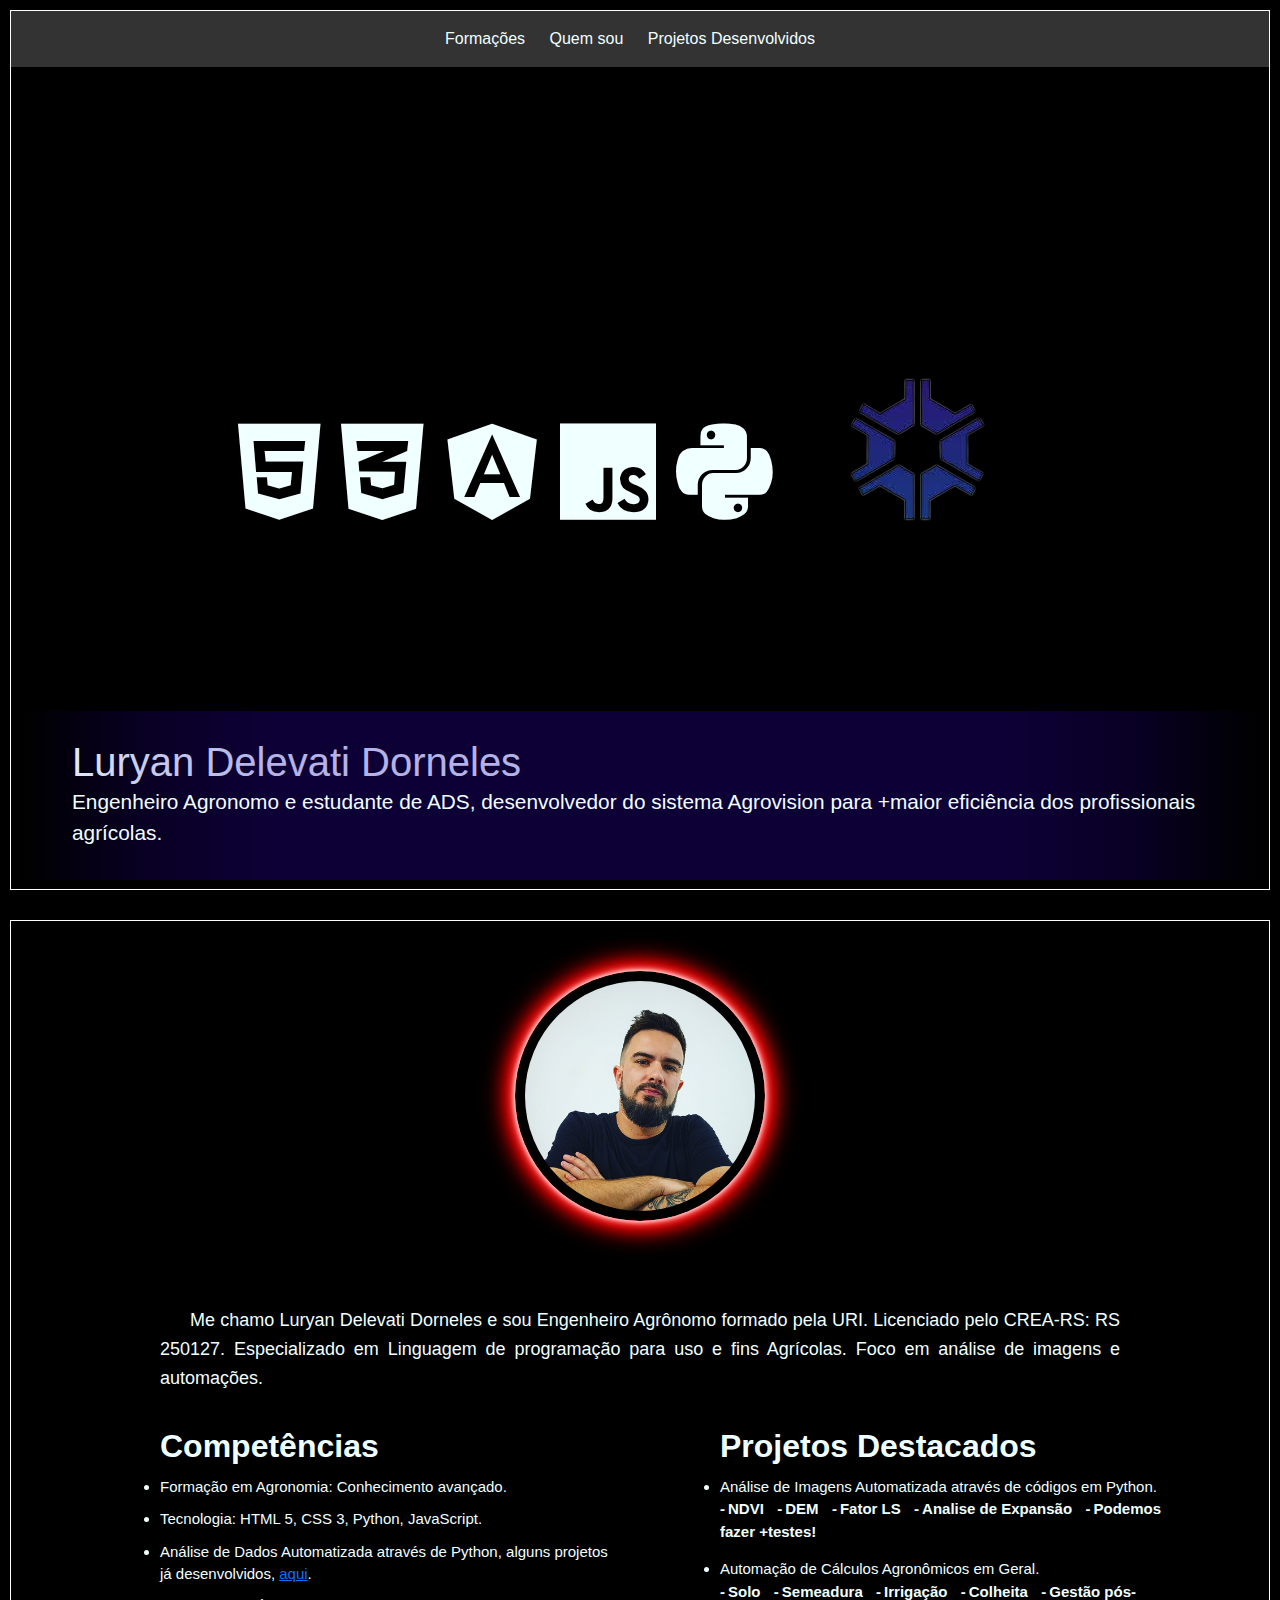
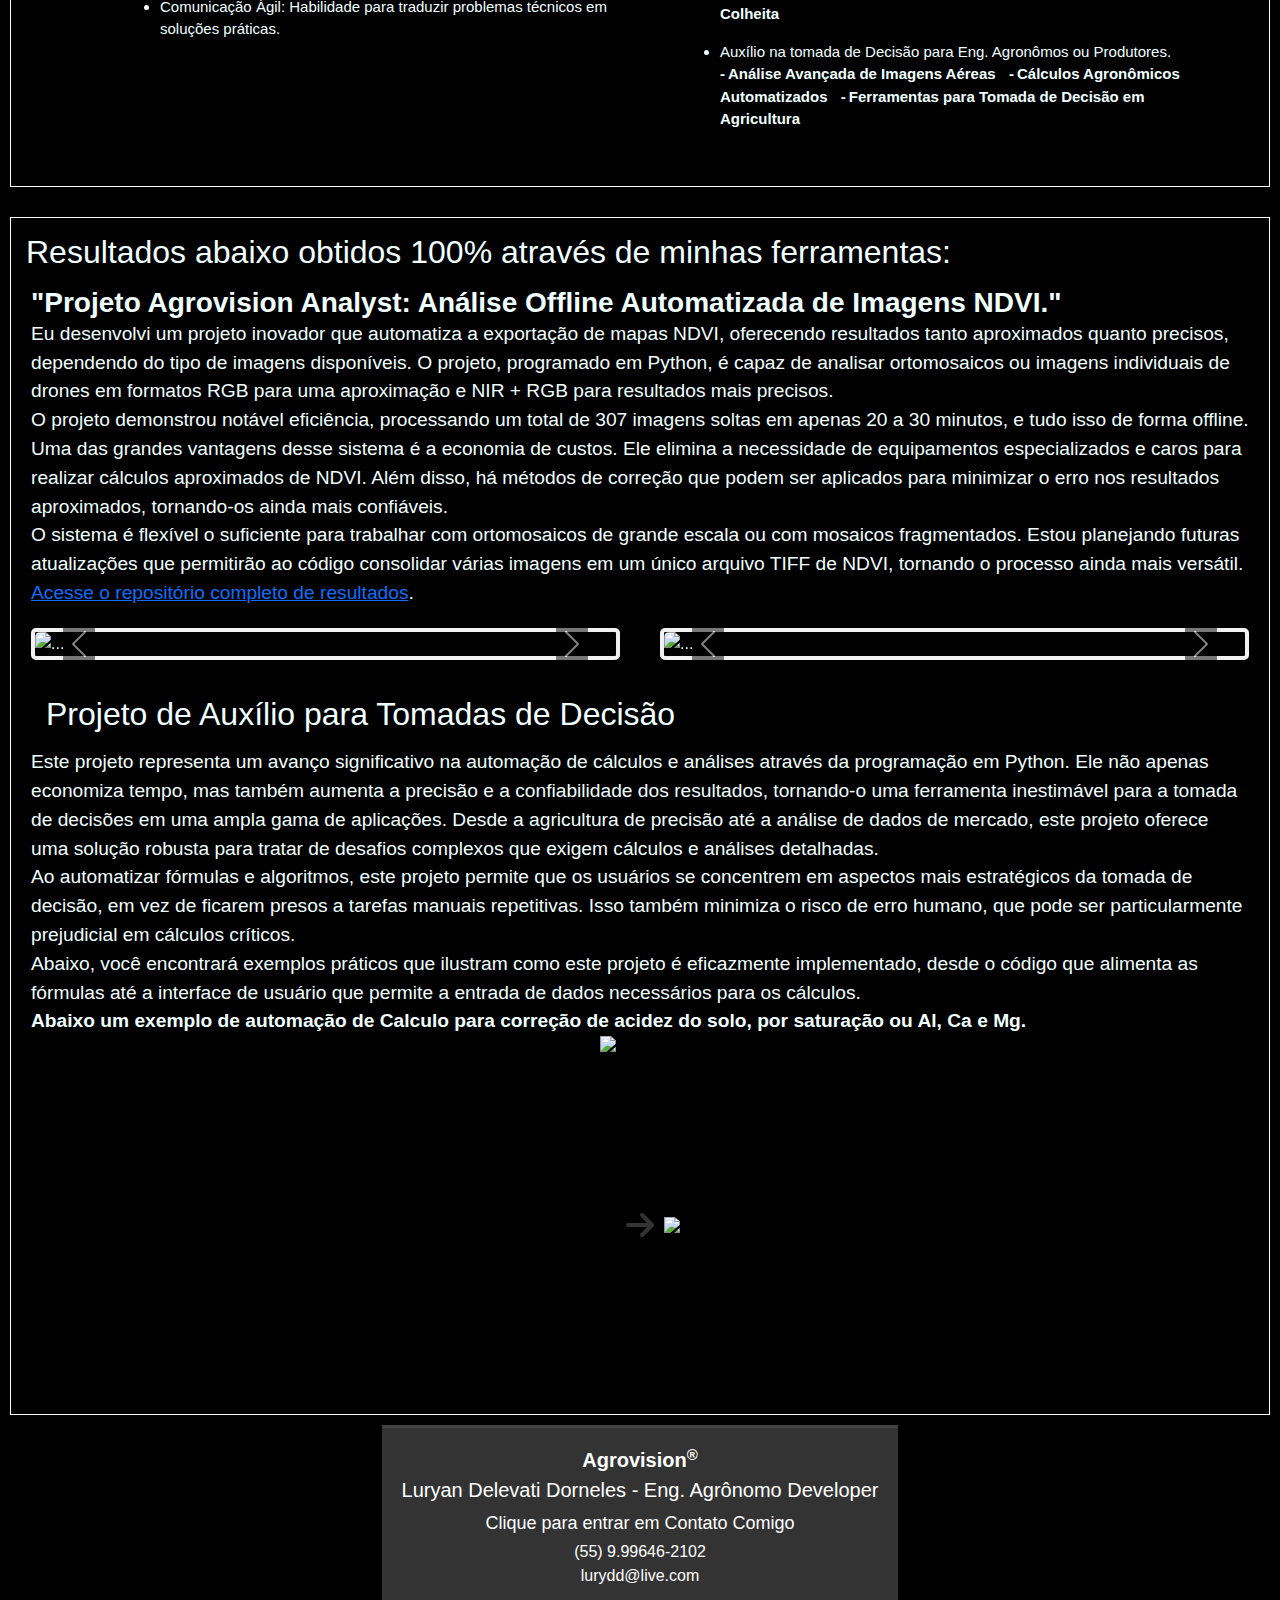
==== commit 4747fe4a: "final version" ====
--- a/index.html
+++ b/index.html
@@ -166,24 +166,21 @@
         </div>
     
         <!-- CAROUSEL2 (agora vazio para você adicionar novas imagens) -->
-    <div id="imageCarousel2" class="carousel slide carousel-fade" data-bs-ride="carousel">
-      <div class="carousel-inner">
-        <div class="carousel-item active">
-          <img src="https://onedrive.live.com/embed?resid=6B5029718B21C91%2114716&authkey=%21ACeH_LbEFxpsjGw&width=1984&height=1322" class="d-block w-100" alt="...">
-          <div class="carousel-caption d-none d-md-block">
-            <h5>Projeto Agrovision Analyst - Análise de NDVI Offline</h5>
+        <div id="imageCarousel2" class="carousel slide carousel-fade" data-bs-ride="carousel">
+          <div class="carousel-inner">
+            <div class="carousel-item active">
+              <img src="https://onedrive.live.com/embed?resid=6B5029718B21C91%2114716&authkey=%21ACeH_LbEFxpsjGw&width=1984&height=1322" class="d-block w-100" alt="...">
+              <div class="carousel-caption d-none d-md-block">
+                <h5>Projeto Agrovision Analyst - Análise de NDVI Offline</h5>
+              </div>
+            </div>
+            <div class="carousel-item">
+              <img src="https://onedrive.live.com/embed?resid=6B5029718B21C91%2112432&authkey=%21AIEg3n6y54UBEJ0&width=5472&height=3648" class="d-block w-100" alt="...">
+              <div class="carousel-caption d-none d-md-block">
+                <h5>Projeto Agrovision Analyst - Análise de NDVI Offline</h5>
+              </div>
+            </div>
           </div>
-        </div>
-        <div class="carousel-item">
-          <img src="https://onedrive.live.com/embed?resid=6B5029718B21C91%2112432&authkey=%21AIEg3n6y54UBEJ0&width=5472&height=3648" class="d-block w-100" alt="...">
-          <div class="carousel-caption d-none d-md-block">
-            <h5>Projeto Agrovision Analyst - Análise de NDVI Offline</h5>
-          </div>
-        </div>
-      </div>
-    </div>
-
-        </div>
           <button class="carousel-control-prev" type="button" data-bs-target="#imageCarousel2" data-bs-slide="prev">
             <span class="carousel-control-prev-icon" aria-hidden="true"></span>
             <span class="visually-hidden">Previous</span>
@@ -195,8 +192,6 @@
         </div>
       </div>
 
-
-
       <section class="descricaoprojeto2">
         <h2>Projeto de Auxílio para Tomadas de Decisão</h2>
         
@@ -208,13 +203,15 @@
         
         <p style="font-weight: bold;">Abaixo um exemplo de automação de Calculo para correção de acidez do solo, por saturação ou Al, Ca e Mg.</p>
     
+        <div class="image-container-final">
+          <img class="image-final" src="https://onedrive.live.com/embed?resid=6B5029718B21C91%2115030&authkey=%21AILgjUgndbV0l1U&width=427&height=280">
+          <i class="fas fa-arrow-right arrow-icon"></i>
+          <img class="image-final2" src="https://onedrive.live.com/embed?resid=6B5029718B21C91%2115029&authkey=%21AKcJC5Lr8FjlI30&width=570&height=526">
+        </div>        
       </section>
       </div>
 
-      <div>
-        <img src="https://onedrive.live.com/embed?resid=6B5029718B21C91%2115030&authkey=%21AILgjUgndbV0l1U&width=427&height=280">
-        <img src="https://onedrive.live.com/embed?resid=6B5029718B21C91%2115029&authkey=%21AKcJC5Lr8FjlI30&width=570&height=526" >
-      </div>
+
 
       <footer>
         <div class="footer-container" id="footer-container">
--- a/style.css
+++ b/style.css
@@ -327,6 +327,31 @@
     margin: auto 20px;
   }
 
+  .image-container-final {
+    display: flex;
+    justify-content: center; 
+    align-items: center; 
+    position: relative; 
+  }
+  
+  .image-container-final img {
+    object-fit: contain;
+    margin: 0 5px;
+  }
+  
+  .image-final {
+    height: 42vh; 
+    width: auto;
+    object-fit: contain;
+  }
+  
+  .arrow-icon {
+    font-size: 2rem;
+    margin: 0 5px;
+    color: #333;
+  }
+  
+  
   
 
 /* RODAPÉ */
@@ -405,6 +430,20 @@
   }
   .text-section {
     overflow: hidden;
+  }
+  .image-container-final {
+    display: flex;
+    flex-direction: column;
+    align-items: center;  /* Centraliza horizontalmente */
+  }
+  .image-final {
+    margin-bottom: 10px;  /* Espaço entre a imagem e o ícone */
+
+      height: calc(50vh - 20px);
+      object-fit: cover
+  }
+  .arrow-icon {
+    transform: rotate(90deg);  /* Rotaciona o ícone para apontar para baixo */
   }
 }
 @media (min-width: 769px) {
@@ -518,6 +557,26 @@
 .image-item {
   width: 100%;
 }
+.image-container-final {
+  display: flex;
+  flex-direction: column;
+  align-items: center; 
+}
+
+.image-final, .image-final2 {
+  width: 100%; 
+  max-height: 50vh; 
+  object-fit: cover; 
+  margin-bottom: 10px; 
+  margin-top: 0; 
+}
+
+.arrow-icon {
+  transform: rotate(90deg); 
+  margin-top: 0; 
+  margin-bottom: 15px; 
+}
+
 }
 
 @media (max-width: 550px) {
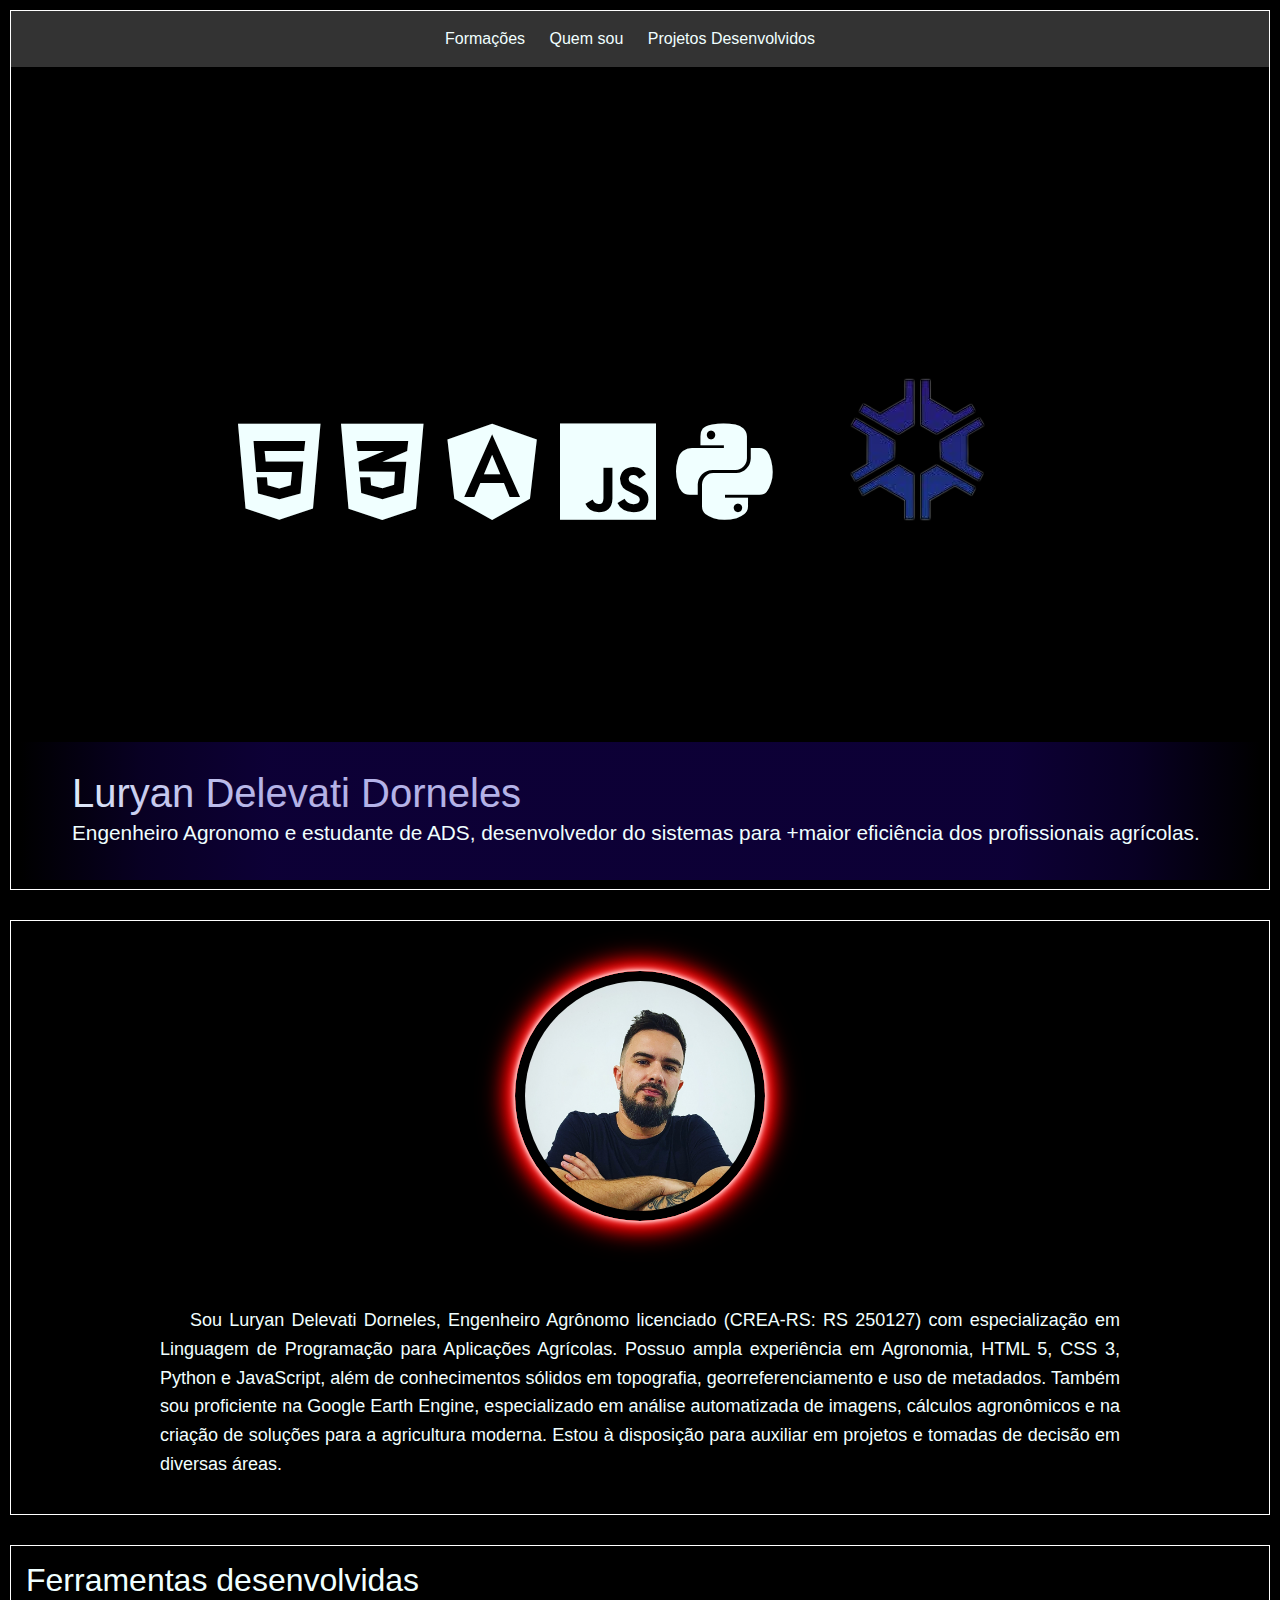
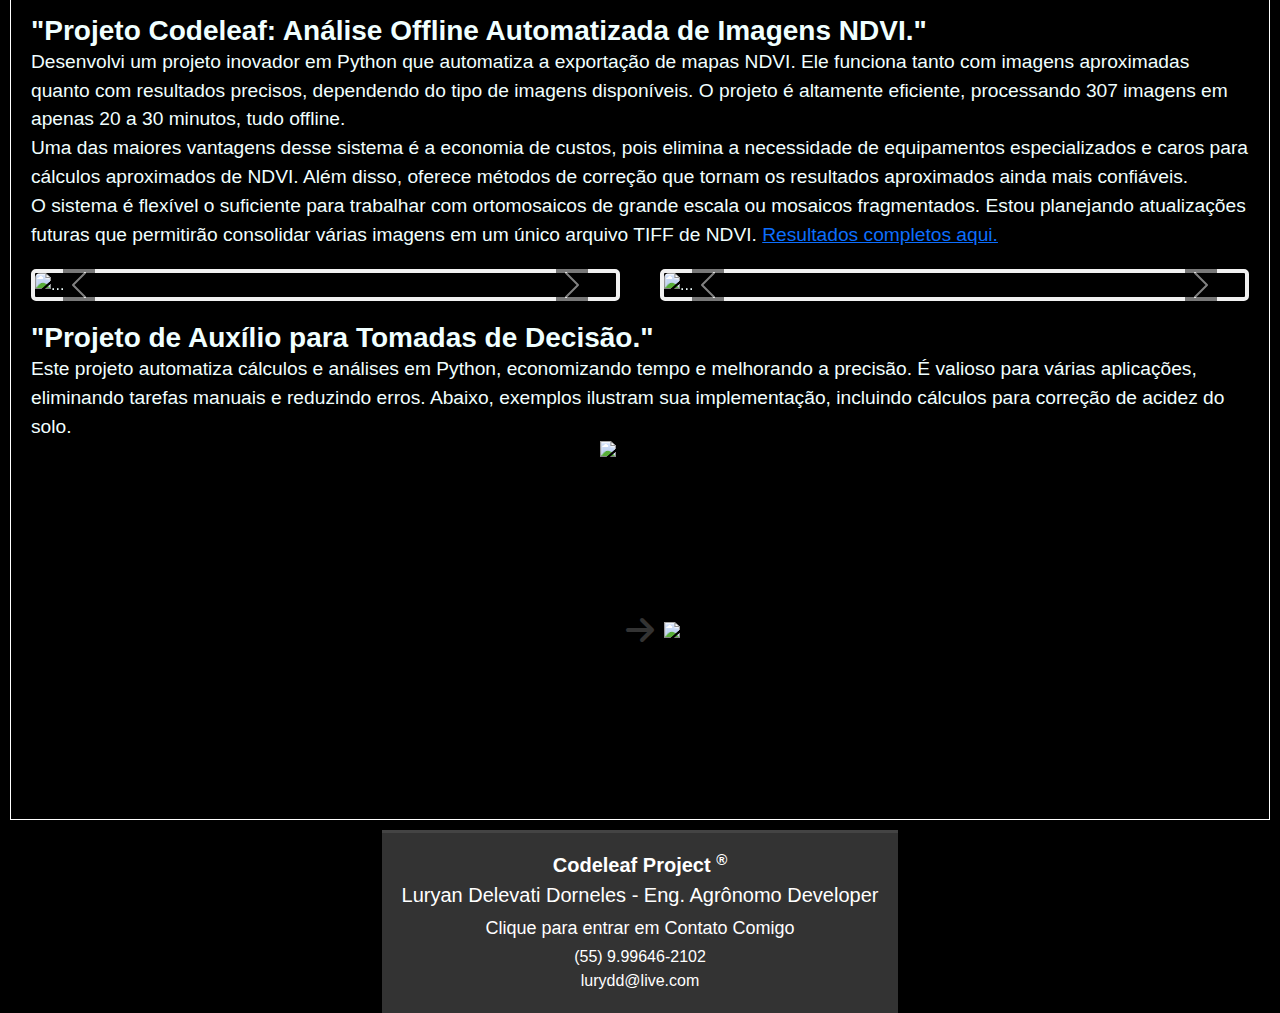
==== commit 775b3ce3: "change_text" ====
--- a/index.html
+++ b/index.html
@@ -49,8 +49,7 @@
         <div class="apresentacao">
           <h1>Luryan Delevati Dorneles</h1>
           <p>
-            Engenheiro Agronomo e estudante de ADS, desenvolvedor do sistema
-            Agrovision para +maior eficiência dos profissionais agrícolas.
+            Engenheiro Agronomo e estudante de ADS, desenvolvedor do sistemas para +maior eficiência dos profissionais agrícolas.
           </p>
           <div class="neon-wave"></div>
         </div>
@@ -63,75 +62,22 @@
             <img src="./img/IMG_20230815_183942_666.jpg" alt="" />
         </div>
         <section id="section-below">
-
-            <div>
-            <div class="nome">
-              <h2 style="font-weight: bold;">Luryan Delevati Dorneles</h2>
-            </div>
-                <p>Me chamo Luryan Delevati Dorneles e sou Engenheiro Agrônomo formado pela URI. Licenciado pelo CREA-RS: RS 250127. Especializado em Linguagem de programação para uso e fins Agrícolas. Foco em análise de imagens e automações.</p>
-            </div>
-        
-            <div class="midclass">
-                <div class="columntext">
-                    <h2 style="font-weight: bold;">Competências</h2>
-                    <ul>
-                        <li>Formação em Agronomia: Conhecimento avançado.</li>
-                        <li>Tecnologia: HTML 5, CSS 3, Python, JavaScript.</li>
-                        <li>Análise de Dados Automatizada através de Python, alguns projetos já desenvolvidos, <a href="#imageCarousel" class="scroll-link">aqui</a>.</li>
-                        <li>Comunicação Ágil: Habilidade para traduzir problemas técnicos em soluções práticas.</li>
-                    </ul>
-                </div>
-
-                <div class="columntext2">
-                    <h2 style="font-weight: bold;">Projetos Destacados</h2>
-                    <ul>
-                        <li>Análise de Imagens Automatizada através de códigos em Python.</li>
-                            <div class="sublist">        
-                                <ul>
-                                        <li>NDVI</li>
-                                        <li>DEM</li>
-                                        <li>Fator LS</li>
-                                        <li>Analise de Expansão</li>
-                                        <li>Podemos fazer +testes!</li>
-                                    </ul>
-                            </div>        
-                        <li>Automação de Cálculos Agronômicos em Geral.</li>
-                            <div class="sublist">
-                                <ul>
-                                    <li>Solo</li>
-                                    <li>Semeadura</li>
-                                    <li>Irrigação</li>
-                                    <li>Colheita</li>
-                                    <li>Gestão pós-Colheita</li>
-                                </ul>
-                            </div>
-                        <li>Auxílio na tomada de Decisão para Eng. Agronômos ou Produtores.</li>
-                        <div class="sublist">
-                            <ul>
-                                <li>Análise Avançada de Imagens Aéreas</li>
-                                <li>Cálculos Agronômicos Automatizados</li>
-                                <li>Ferramentas para Tomada de Decisão em Agricultura</li>
-                            </ul>
-                        </div>
-                    </ul>
-                </div>    
-            </div>
+          <p>Sou Luryan Delevati Dorneles, Engenheiro Agrônomo licenciado (CREA-RS: RS 250127) com especialização em Linguagem de Programação para Aplicações Agrícolas. Possuo ampla experiência em Agronomia, HTML 5, CSS 3, Python e JavaScript, além de conhecimentos sólidos em topografia, georreferenciamento e uso de metadados. Também sou proficiente na Google Earth Engine, especializado em análise automatizada de imagens, cálculos agronômicos e na criação de soluções para a agricultura moderna. 
+            Estou à disposição para auxiliar em projetos e tomadas de decisão em diversas áreas.</p>
           
         </section>
     </div>
 
     <div class="windowLine3">
-      <h2>Resultados abaixo obtidos 100% através de minhas ferramentas:</h2>
+      <h2>Ferramentas desenvolvidas</h2>
 
       <div class="descricaoprojeto">
-        <h3 style="font-weight: bold;">"Projeto Agrovision Analyst: Análise Offline Automatizada de Imagens NDVI."</h3>
-        <p>Eu desenvolvi um projeto inovador que automatiza a exportação de mapas NDVI, oferecendo resultados tanto aproximados quanto precisos, dependendo do tipo de imagens disponíveis. O projeto, programado em Python, é capaz de analisar ortomosaicos ou imagens individuais de drones em formatos RGB para uma aproximação e NIR + RGB para resultados mais precisos.</p>
+        <h3 style="font-weight: bold;">"Projeto Codeleaf: Análise Offline Automatizada de Imagens NDVI."</h3>
+        <p>Desenvolvi um projeto inovador em Python que automatiza a exportação de mapas NDVI. Ele funciona tanto com imagens aproximadas quanto com resultados precisos, dependendo do tipo de imagens disponíveis. O projeto é altamente eficiente, processando 307 imagens em apenas 20 a 30 minutos, tudo offline.</p>
 
-        <p>O projeto demonstrou notável eficiência, processando um total de 307 imagens soltas em apenas 20 a 30 minutos, e tudo isso de forma offline.</p>
+        <p>Uma das maiores vantagens desse sistema é a economia de custos, pois elimina a necessidade de equipamentos especializados e caros para cálculos aproximados de NDVI. Além disso, oferece métodos de correção que tornam os resultados aproximados ainda mais confiáveis.</p>
         
-        <p>Uma das grandes vantagens desse sistema é a economia de custos. Ele elimina a necessidade de equipamentos especializados e caros para realizar cálculos aproximados de NDVI. Além disso, há métodos de correção que podem ser aplicados para minimizar o erro nos resultados aproximados, tornando-os ainda mais confiáveis.</p>
-        
-        <p>O sistema é flexível o suficiente para trabalhar com ortomosaicos de grande escala ou com mosaicos fragmentados. Estou planejando futuras atualizações que permitirão ao código consolidar várias imagens em um único arquivo TIFF de NDVI, tornando o processo ainda mais versátil. <a href="https://1drv.ms/f/s!ApEcshiXArUG8mQANxQaYT2BWKyz?e=91XQ3Z" target="_blank" class="repository-link">Acesse o repositório completo de resultados</a>.</p></p>
+        <p>O sistema é flexível o suficiente para trabalhar com ortomosaicos de grande escala ou mosaicos fragmentados. Estou planejando atualizações futuras que permitirão consolidar várias imagens em um único arquivo TIFF de NDVI. <a href="https://1drv.ms/f/s!ApEcshiXArUG8mQANxQaYT2BWKyz?e=91XQ3Z" target="_blank" class="repository-link">Resultados completos aqui.</a></p>
         
       </div>
 
@@ -192,17 +138,11 @@
         </div>
       </div>
 
-      <section class="descricaoprojeto2">
-        <h2>Projeto de Auxílio para Tomadas de Decisão</h2>
+      <section class="descricaoprojeto">
+        <h3 style="font-weight: bold;">"Projeto de Auxílio para Tomadas de Decisão."</h3>
         
-        <p>Este projeto representa um avanço significativo na automação de cálculos e análises através da programação em Python. Ele não apenas economiza tempo, mas também aumenta a precisão e a confiabilidade dos resultados, tornando-o uma ferramenta inestimável para a tomada de decisões em uma ampla gama de aplicações. Desde a agricultura de precisão até a análise de dados de mercado, este projeto oferece uma solução robusta para tratar de desafios complexos que exigem cálculos e análises detalhadas.</p>
+        <p>Este projeto automatiza cálculos e análises em Python, economizando tempo e melhorando a precisão. É valioso para várias aplicações, eliminando tarefas manuais e reduzindo erros. Abaixo, exemplos ilustram sua implementação, incluindo cálculos para correção de acidez do solo.</p>
 
-        <p>Ao automatizar fórmulas e algoritmos, este projeto permite que os usuários se concentrem em aspectos mais estratégicos da tomada de decisão, em vez de ficarem presos a tarefas manuais repetitivas. Isso também minimiza o risco de erro humano, que pode ser particularmente prejudicial em cálculos críticos.</p>
-        
-        <p>Abaixo, você encontrará exemplos práticos que ilustram como este projeto é eficazmente implementado, desde o código que alimenta as fórmulas até a interface de usuário que permite a entrada de dados necessários para os cálculos.</p>
-        
-        <p style="font-weight: bold;">Abaixo um exemplo de automação de Calculo para correção de acidez do solo, por saturação ou Al, Ca e Mg.</p>
-    
         <div class="image-container-final">
           <img class="image-final" src="https://onedrive.live.com/embed?resid=6B5029718B21C91%2115030&authkey=%21AILgjUgndbV0l1U&width=427&height=280">
           <i class="fas fa-arrow-right arrow-icon"></i>
@@ -211,12 +151,10 @@
       </section>
       </div>
 
-
-
       <footer>
         <div class="footer-container" id="footer-container">
             <div class="project-name">
-                <h1>Agrovision<sup>®</sup></h1>
+                <h1>Codeleaf Project <sup>®</sup></h1>
                 <p>Luryan Delevati Dorneles - Eng. Agrônomo Developer</p>
             </div>
             <div class="columntext3">
--- a/style.css
+++ b/style.css
@@ -202,63 +202,6 @@
   box-shadow: 0 0 5px #fff, 0 0 10px #fff, 0 0 15px red, 0 0 20px red,
     0 0 25px red, 0 0 30px red, 0 0 35px red;
 }
-
-.midclass {
-    display: flex;
-    justify-content: space-between;
-    font-size: 22px;
-}
-
-.columntext {
-    flex: 1;
-    min-width: calc(50% - 20px);  
-    margin-top: 20px;
-    margin-bottom: 20px;
-}
-
-.columntext2 {
-    flex: 1;
-    min-width: calc(50% - 20px);  
-    margin-top: 20px;
-    margin-bottom: 20px;
-    margin-left: 100px;
-    font-size: 1em;
-}
-
-.columntext li, .columntext2 li {
-    margin-top: 10px;
-    font-size: 15px;
-}
-
-.sublist {
-    font-size: 12px;  
-    list-style-type: none;  
-    font-weight: bold;
-}
-
-.sublist li {
-    display: inline;  
-    margin-right: 10px;  
-    font-size: 15px;
-}
-
-.sublist li::before {
-    content: '-';  
-    margin-right: 3px;  
-}
-
-.columntext3 {
-    display: grid;
-    place-items: center;
-    margin: 0;
-      }
-
-.columntext3 h2 p ul li {
-    margin: 0;
-  }
-.columntext3 h2 {
-    margin-bottom: 0;
-  }
       
 
 /* .outputgit {
@@ -321,11 +264,6 @@
   }
 
   /* imagens */
-  .descricaoprojeto2 {
-    margin-top: 20px;
-    font-size: 1.2em;
-    margin: auto 20px;
-  }
 
   .image-container-final {
     display: flex;
